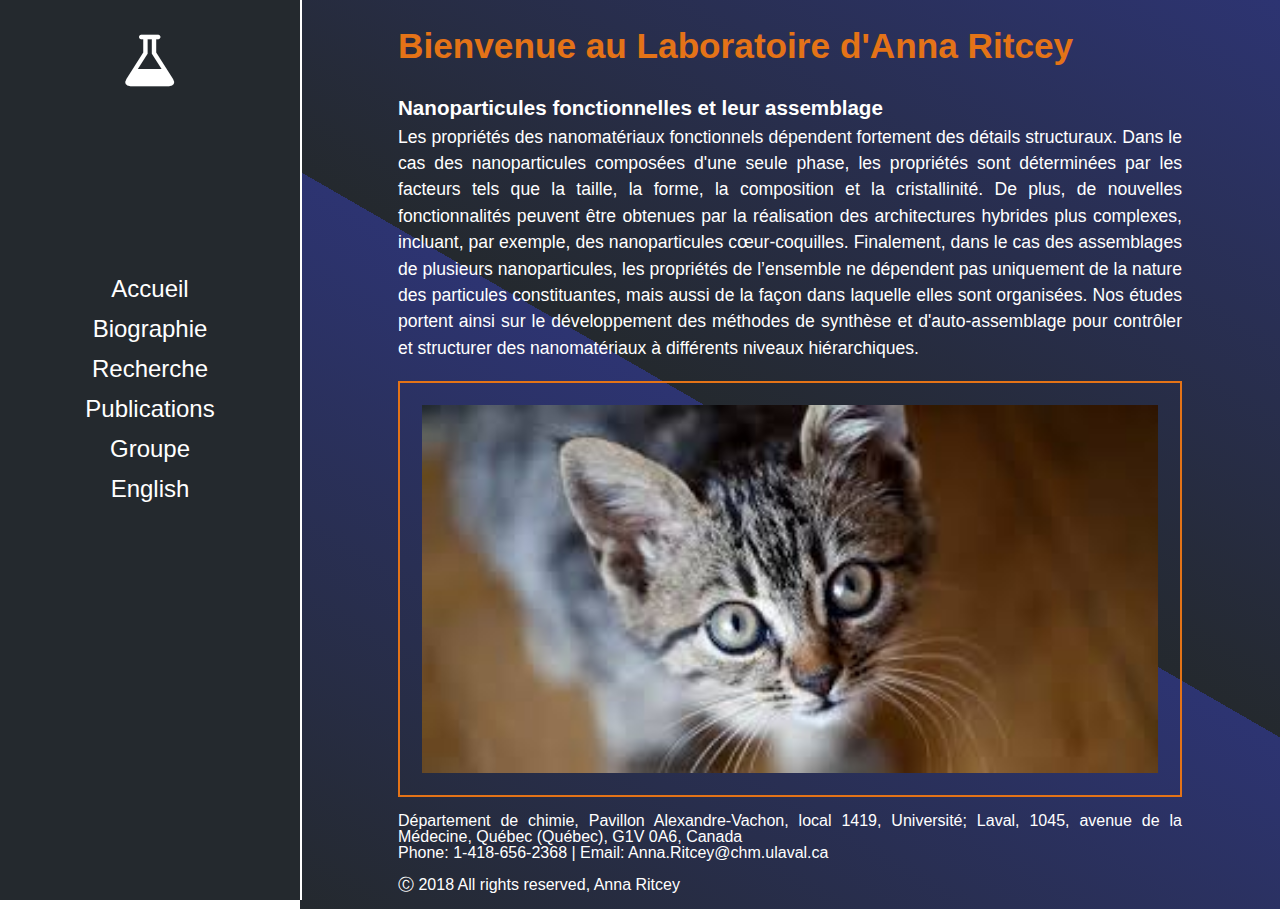
==== index.html @ d4d58704 "Version1" ====
<!DOCTYPE html>
<html lang="en">
  <head> 
    <meta http-equiv="content-type" content="text/html;charset=utf-8">
    <title> Anna Ritcey's Research Group </title> 
    <meta name="description" content="Research group located at Université Laval especially interested in self-assembly and nanoparticles.">
    <meta name="keywords" content="nanoparticles, plasmonics, self-aseembly" />	   
    <link rel="stylesheet" href="style.css">
    <link rel="stylesheet" href="https://cdnjs.cloudflare.com/ajax/libs/font-awesome/4.7.0/css/font-awesome.min.css">
  </head>
 
 <body>	 
  <header id="top-navbar">
    <i class="fa fa-flask logo" style="color:white;font-size:60px;"></i>
    <i class="fa fa-bars dropdown" style="color:white;font-size:60px;"></i>
    <ul class="top-nav-icons"> 
		  <li class="top-nav-icon"><a href="index.html">Accueil</a></li>
      <li class="top-nav-icon"><a href="biographie.html">Biographie</a></li>
      <li class="top-nav-icon"><a href="recherche.html">Recherche</a></li>
      <li class="top-nav-icon"><a href="publications_fr.html">Publications</a></li>
      <li class="top-nav-icon"><a href="groupe.html">Groupe</a></li>
      <li class="top-nav-icon"><a href="index_en.html">English</a></li>
    </ul>
  </header> 

  <header id="side-navbar">
      <ul class="side-nav-icons"> 
        <i class="fa fa-flask logo" style="color:white;font-size:60px;"></i>
        <li class="side-nav-icon"><a href="index.html">Accueil</a></li>
        <li class="side-nav-icon"><a href="biographie.html">Biographie</a></li>
        <li class="side-nav-icon"><a href="recherche.html">Recherche</a></li>
        <li class="side-nav-icon"><a href="publications_fr.html">Publications</a></li>
        <li class="side-nav-icon"><a href="groupe.html">Groupe</a></li>
        <li class="side-nav-icon"><a href="index_en.html">English</a></li>
      </ul>
  </header> 
     
  <main id="content">
    <div class="heading">
      <h1 class="head-content">Bienvenue au Laboratoire d'Anna Ritcey</h1> 	
      <h3 class="head-content">
        Nanoparticules fonctionnelles et leur assemblage    	 
      </h3>
    

    	  
      <p class="head-content">Les propriétés des nanomatériaux fonctionnels dépendent fortement des détails structuraux. Dans le cas des nanoparticules composées d'une seule phase,
                les propriétés sont déterminées par les facteurs tels que la taille, la forme, la composition et la cristallinité. De plus, de nouvelles fonctionnalités
                  peuvent être obtenues par la réalisation des architectures hybrides plus complexes, incluant, par exemple, des nanoparticules cœur-coquilles. Finalement,
                  dans le cas des assemblages de plusieurs nanoparticules, les propriétés de l’ensemble ne dépendent pas uniquement de la nature des particules constituantes,
                    mais aussi de la façon dans laquelle elles sont organisées. Nos études portent ainsi sur le développement des méthodes de synthèse et d'auto-assemblage pour
                  contrôler et structurer des nanomatériaux à différents niveaux hiérarchiques. 
      </p>
    </div>
    <div class="content">                     
        <div id = "collage">
          <img src = "cat.jpg"/> 	
        </div>
    </div>
    <div id = "footer">
        <p>D&#xE9;partement de chimie, Pavillon Alexandre-Vachon, local 1419, Universit&#xE9;; Laval, 1045, avenue de la M&#xE9;decine, Qu&#xE9;bec (Qu&#xE9;bec), G1V 0A6, Canada<br>
            Phone: 1-418-656-2368 | Email: <a href="mailto:Anna.Ritcey@chm.ulaval.ca">Anna.Ritcey@chm.ulaval.ca</a></p>
        <p>&#x24B8; 2018 All rights reserved, Anna Ritcey</p>
      </div>
  </main>  
    
    
  
       
    </body>
</html>
---- style.css ----
/* General Body Styling*/
body {
    margin: 0px;
    font-family: "HelveticaNeue-Light", "Helvetica Neue Light", "Helvetica Neue", Helvetica, Arial, "Lucida Grande", sans-serif;
    font-weight: 300;
    font-size: 1em;
    line-height: 1.5;	 
    width: 954px;
    font-size: 16px;
    text-align: justify;
    }

/* Top Navbar Styling*/

.dropdown {
    float:right;
    margin-right: 20px;
}

#top-navbar .logo {
    margin-left: 20px;
}
#top-navbar {
    position: absolute;
    width: 100%;
    background-color: rgb(36,41,46);
    height: 100px;
    z-index:2;
}

.top-nav-icons {
    padding:0px;
    margin:0px;
}
     
  .top-nav-icon {
    list-style: none;  
    width: 100%;   
    padding:0px;
    background-color: black;
   }
    
  #top-navbar a {
    text-decoration: none;
    color: white;
    display: block;
    font-size:1.5rem;
    margin-left:20px
   } 

.top-nav-icon a:hover {
    color: rgb(42, 142, 241);
    font-size: 1.6rem;
}   

/* Side Navbar Styling*/

#side-navbar {
    position: fixed;
    width: 300px;
    background-color: rgb(36,41,46);
    height: 100%;
    border-right: 2px solid white;
    z-index: 1;
}

.side-nav-icons{
    display: block;
    padding: 0px;
    list-style: none;
    text-align: center;
}

.side-nav-icons .logo{
    margin-top: 5%;
    margin-bottom: 60%;
}

.side-nav-icon {
    height: 2.5rem;
}

.side-nav-icon a {
    text-decoration: none;
    color: white;
    font-size: 1.5rem;
}

.side-nav-icon a:hover {
    color: rgb(42, 142, 241);
    font-size: 1.6rem;
}


/* Main Content Styling*/

#content {
    position: absolute;
    top: 100px;
    left:300px;
    /*background-color: rgb(16, 68, 119);*/
    background-image: repeating-linear-gradient(30deg, rgb(36,41,46) 50%, rgb(45, 52, 114));
    font-size: 1.1rem;
    color: white;
}

.heading h1 {
    padding-top:20px;
    color: rgb(228, 115, 23);
}

.heading h3 {
    padding-top:20px;
}

.heading p {
    padding-bottom:20px;
}

#content .heading{
    
    margin:0px;
}

#content .head-content {
    width:80%;
    margin:auto;
    /*background-image: repeating-linear-gradient(30deg, rgb(36,41,46) 50%, rgb(45, 52, 114));*/
}

#content .content{
    width:80%;
    margin:auto;
}

#collage {	
    padding: 22px; 
    border: 2px solid rgb(228, 115, 23);
        } 


#collage img {
    display:block;
    margin: auto;
    width: 100%;
    height: auto;
}
   
  #heading {
    font-family: sans-serif;
    font-size: x-large;
    padding: 0px;
    margin-left: 0%;	
    margin-top: -2%
   }  	
  
  #footer {	
    font-family: sans-serif;
    font-size: 1rem;	
    line-height:100%;
    padding: 0px;
    margin: auto;
    width:80%;
   }  	
            
  #description {
   font-family: sans-serif;
    font-size: small;	
    line-height:100%;
    padding: 0px;
    margin-top: -1%;	
    margin-bottom: 0%;
   }  	  

   #footer a {
       text-decoration: none;
       color: white;
   }

   #footer a:hover {
    text-decoration: none;
    color: black;;
}
   
   
  /*ul {
    font-family: sans-serif; 
    color: #CCCCCC; 
    font-size: large;	 
    }*/

    @media screen and (max-width: 800px) {
        #side-navbar{
            display:none;
        }
        #content{
            left: 0px;
            width: 100%;
        }
        #content .heading {
            width:95%;
            margin:auto;
        }
        
        #content .content{
            width:95%;
            margin:auto;
        }
        #content #footer {
            width:95%;
            margin:auto;
        }
    }
    
    @media screen and (min-width: 801px) {
        #top-navbar{
            display: none;
        }
        #content{
            top: 0px;
        }
    }
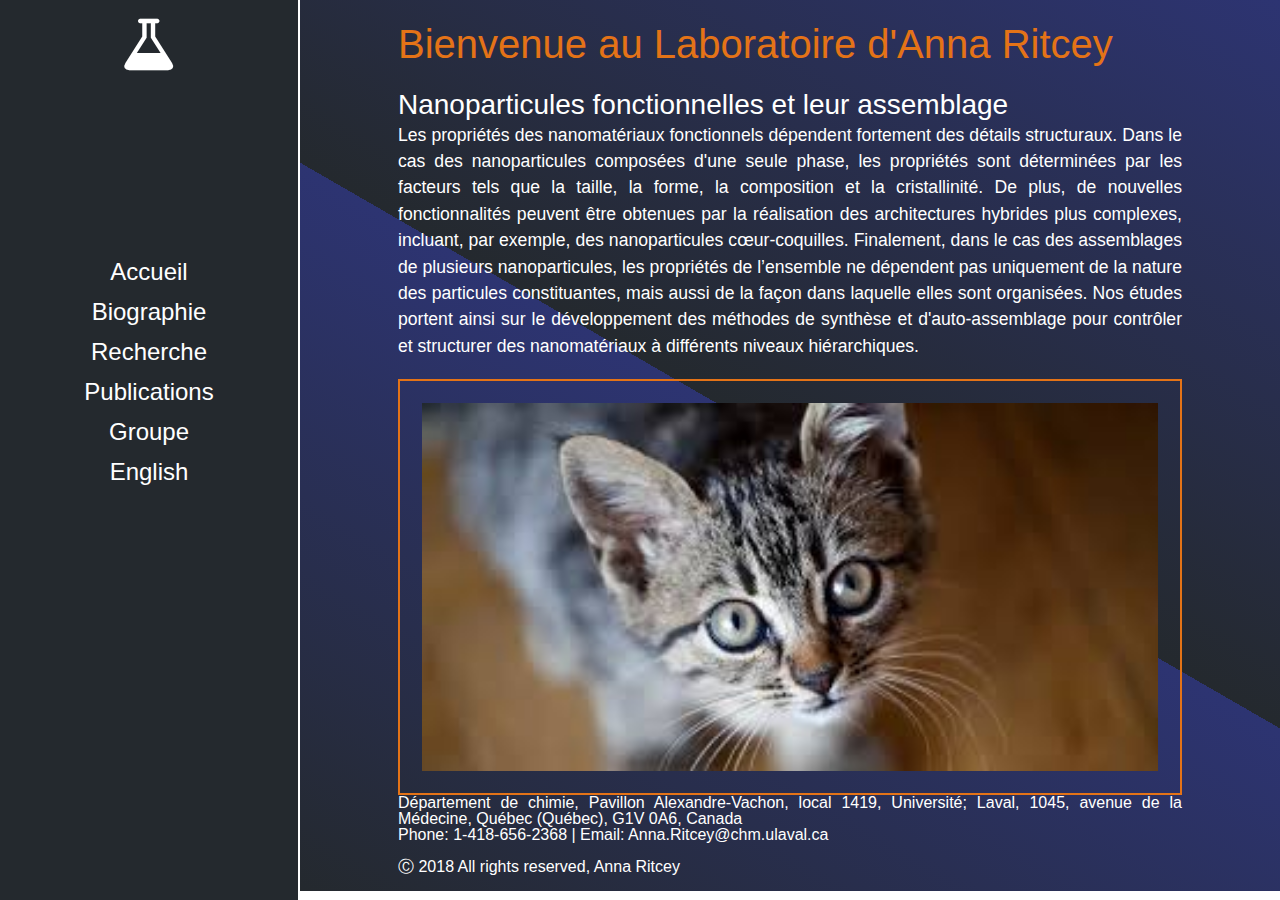
==== commit 186999a8: "Version 2 - Top Navbar Completed" ====
--- a/index.html
+++ b/index.html
@@ -5,6 +5,7 @@
     <title> Anna Ritcey's Research Group </title> 
     <meta name="description" content="Research group located at Université Laval especially interested in self-assembly and nanoparticles.">
     <meta name="keywords" content="nanoparticles, plasmonics, self-aseembly" />	   
+    <link rel="stylesheet" href="https://stackpath.bootstrapcdn.com/bootstrap/4.4.1/css/bootstrap.min.css" integrity="sha384-Vkoo8x4CGsO3+Hhxv8T/Q5PaXtkKtu6ug5TOeNV6gBiFeWPGFN9MuhOf23Q9Ifjh" crossorigin="anonymous">
     <link rel="stylesheet" href="style.css">
     <link rel="stylesheet" href="https://cdnjs.cloudflare.com/ajax/libs/font-awesome/4.7.0/css/font-awesome.min.css">
   </head>
@@ -12,8 +13,8 @@
  <body>	 
   <header id="top-navbar">
     <i class="fa fa-flask logo" style="color:white;font-size:60px;"></i>
-    <i class="fa fa-bars dropdown" style="color:white;font-size:60px;"></i>
-    <ul class="top-nav-icons"> 
+    <button id="dropdown" data-toggle="collapse" data-target=".collapse"><i class="fa fa-bars"></i></button>
+    <ul class="top-nav-icons collapse"> 
 		  <li class="top-nav-icon"><a href="index.html">Accueil</a></li>
       <li class="top-nav-icon"><a href="biographie.html">Biographie</a></li>
       <li class="top-nav-icon"><a href="recherche.html">Recherche</a></li>
@@ -68,7 +69,14 @@
   
        
     </body>
+
+  <script src="https://code.jquery.com/jquery-3.4.1.slim.min.js" integrity="sha384-J6qa4849blE2+poT4WnyKhv5vZF5SrPo0iEjwBvKU7imGFAV0wwj1yYfoRSJoZ+n" crossorigin="anonymous"></script>
+  <script src="https://cdn.jsdelivr.net/npm/popper.js@1.16.0/dist/umd/popper.min.js" integrity="sha384-Q6E9RHvbIyZFJoft+2mJbHaEWldlvI9IOYy5n3zV9zzTtmI3UksdQRVvoxMfooAo" crossorigin="anonymous"></script>
+  <script src="https://stackpath.bootstrapcdn.com/bootstrap/4.4.1/js/bootstrap.min.js" integrity="sha384-wfSDF2E50Y2D1uUdj0O3uMBJnjuUD4Ih7YwaYd1iqfktj0Uod8GCExl3Og8ifwB6" crossorigin="anonymous"></script>
+
 </html>
 
 
+
+
            
--- a/style.css
+++ b/style.css
@@ -12,12 +12,18 @@
 
 /* Top Navbar Styling*/
 
-.dropdown {
+
+#dropdown {
     float:right;
     margin-right: 20px;
+    background-color: transparent;
+    border:none;
+    color:white;
+    font-size:60px;
 }
 
 #top-navbar .logo {
+    margin-top:18px;
     margin-left: 20px;
 }
 #top-navbar {
@@ -30,23 +36,26 @@
 
 .top-nav-icons {
     padding:0px;
-    margin:0px;
+    margin:15px 0px 0px 0px;
+
 }
      
   .top-nav-icon {
     list-style: none;  
     width: 100%;   
     padding:0px;
-    background-color: black;
+    background-color: rgb(36,41,46);
+    border-bottom:1px solid white
    }
     
   #top-navbar a {
     text-decoration: none;
     color: white;
-    display: block;
     font-size:1.5rem;
     margin-left:20px
    } 
+
+   
 
 .top-nav-icon a:hover {
     color: rgb(42, 142, 241);
@@ -123,7 +132,6 @@
 }
 
 #content .head-content {
-    width:80%;
     margin:auto;
     /*background-image: repeating-linear-gradient(30deg, rgb(36,41,46) 50%, rgb(45, 52, 114));*/
 }
@@ -182,12 +190,6 @@
     color: black;;
 }
    
-   
-  /*ul {
-    font-family: sans-serif; 
-    color: #CCCCCC; 
-    font-size: large;	 
-    }*/
 
     @media screen and (max-width: 800px) {
         #side-navbar{
@@ -216,7 +218,13 @@
         #top-navbar{
             display: none;
         }
+        #content .heading {
+            width:80%;
+            margin:auto;
+        }
         #content{
             top: 0px;
         }
-    }+    }
+
+    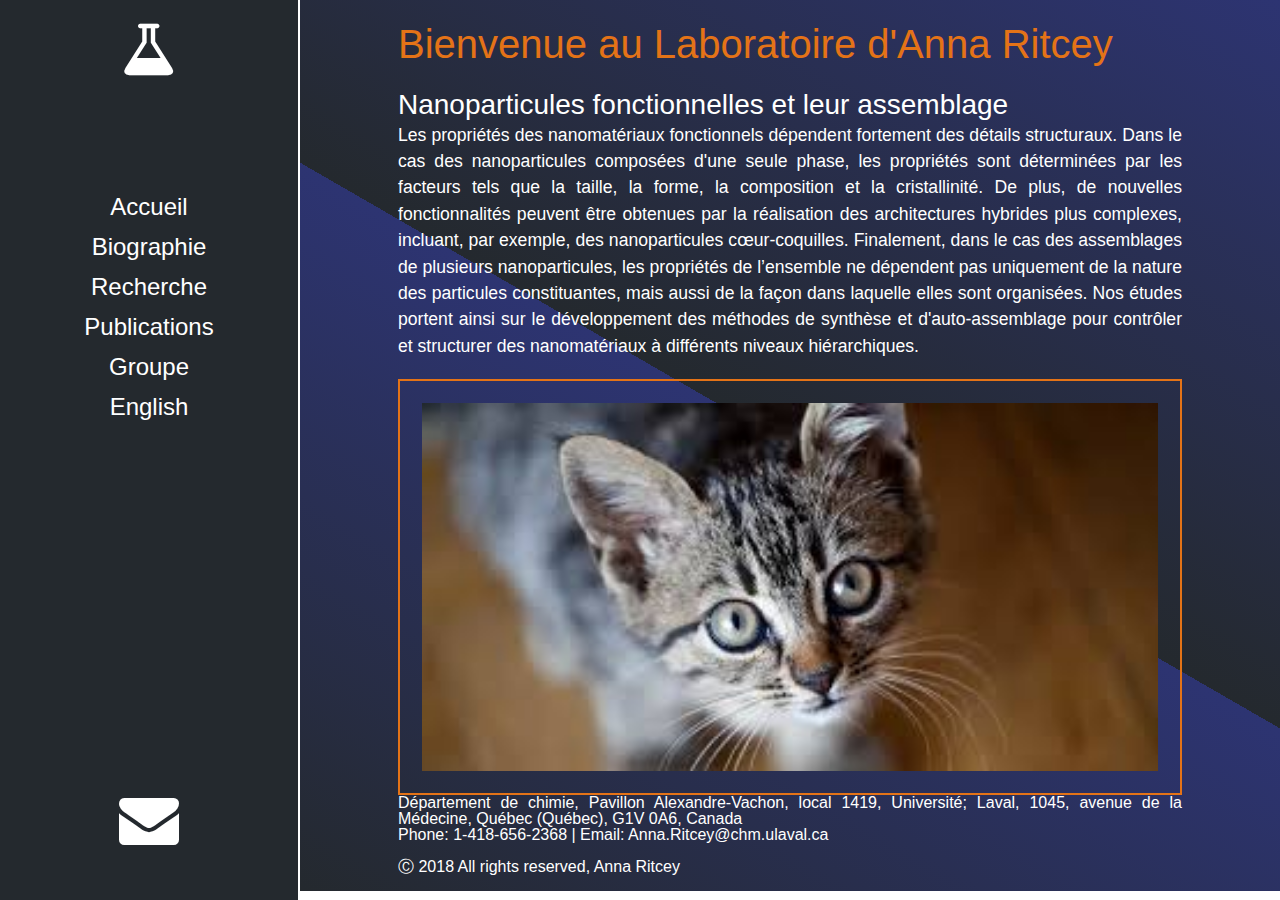
==== commit c284b38a: "Version 3 - Navbars on each page" ====
--- a/index.html
+++ b/index.html
@@ -25,14 +25,15 @@
   </header> 
 
   <header id="side-navbar">
+      <i class="fa fa-flask logo" style="color:white;font-size:60px;"></i>
       <ul class="side-nav-icons"> 
-        <i class="fa fa-flask logo" style="color:white;font-size:60px;"></i>
         <li class="side-nav-icon"><a href="index.html">Accueil</a></li>
         <li class="side-nav-icon"><a href="biographie.html">Biographie</a></li>
         <li class="side-nav-icon"><a href="recherche.html">Recherche</a></li>
         <li class="side-nav-icon"><a href="publications_fr.html">Publications</a></li>
         <li class="side-nav-icon"><a href="groupe.html">Groupe</a></li>
         <li class="side-nav-icon"><a href="index_en.html">English</a></li>
+        <a href="mailto:Anna.Ritcey@chm.ulaval.ca"><i class="fa fa-envelope email" style="font-size: 60px;"></i></a>
       </ul>
   </header> 
      
--- a/style.css
+++ b/style.css
@@ -20,10 +20,13 @@
     border:none;
     color:white;
     font-size:60px;
+    vertical-align: middle;
 }
 
 #top-navbar .logo {
-    margin-top:18px;
+    line-height:100px;
+    display:inline-block;
+    vertical-align: middle;
     margin-left: 20px;
 }
 #top-navbar {
@@ -36,7 +39,6 @@
 
 .top-nav-icons {
     padding:0px;
-    margin:15px 0px 0px 0px;
 
 }
      
@@ -74,15 +76,19 @@
 }
 
 .side-nav-icons{
-    display: block;
-    padding: 0px;
+    display:block;
     list-style: none;
+    padding: 0px;
     text-align: center;
-}
-
-.side-nav-icons .logo{
-    margin-top: 5%;
-    margin-bottom: 60%;
+    margin: auto;
+    margin-top:30%;
+}
+
+#side-navbar .logo{
+    display:block;
+    text-align:center;
+    padding-top:20px;
+    padding-bottom:20px;
 }
 
 .side-nav-icon {
@@ -95,11 +101,19 @@
     font-size: 1.5rem;
 }
 
-.side-nav-icon a:hover {
+.side-nav-icon a:hover,
+.email:hover{
     color: rgb(42, 142, 241);
     font-size: 1.6rem;
-}
-
+    transform: scale(1.2)
+}
+
+.email {
+    position: absolute;
+    bottom: 50px;
+    left:40%;
+    color:white;
+}
 
 /* Main Content Styling*/
 
